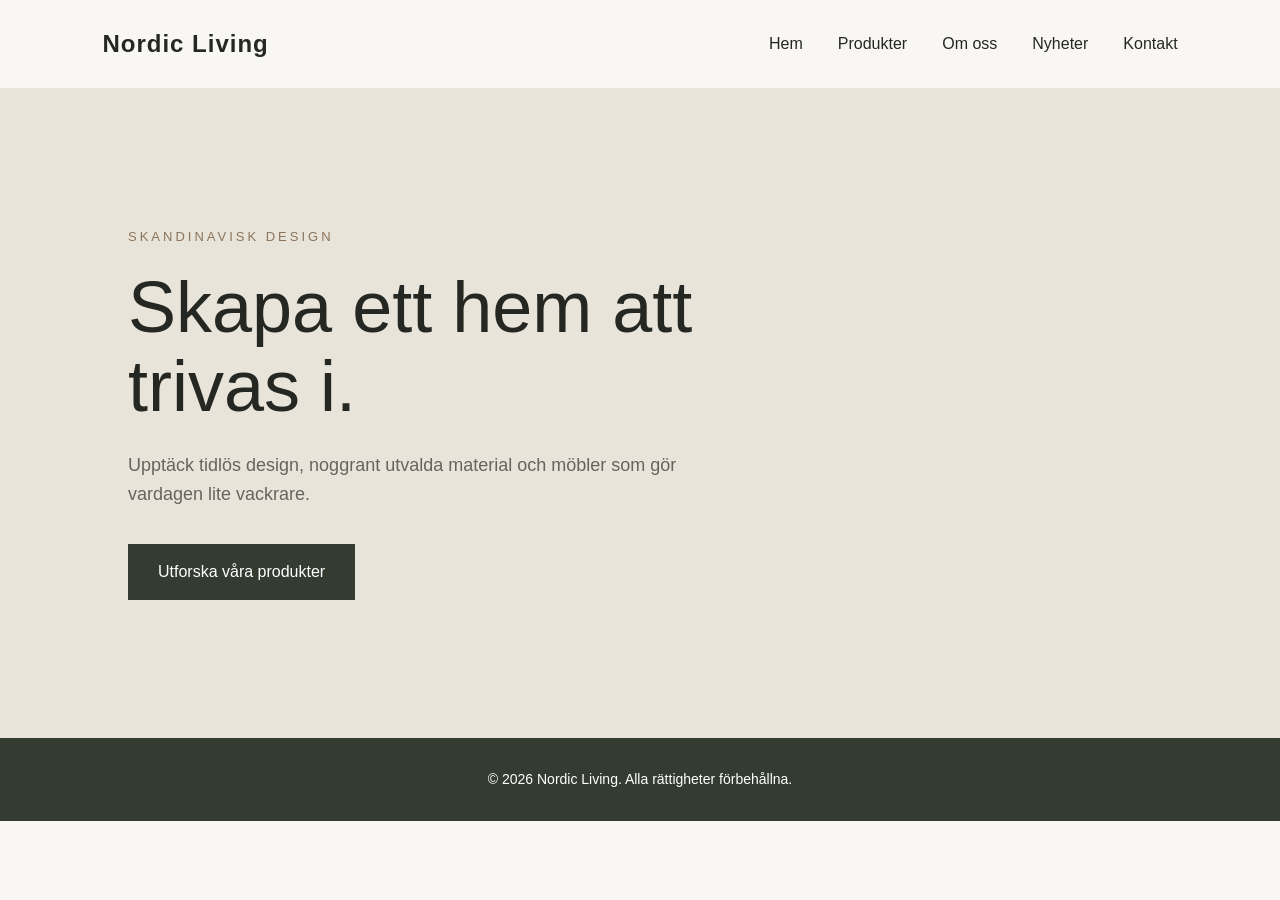
==== index.html @ af5f5e36 "Skapat grundstruktur för startsidan och CSS Lägger till projektstruktur, HTML för startsidan och gru" ====
<!DOCTYPE html>
<html lang="sv">
<head>
    <meta charset="UTF-8">
    <meta name="viewport" content="width=device-width, initial-scale=1.0">
    <meta name="description" content="Nordic Living – Skandinavisk design för moderna hem.">
    <title>Nordic Living | Skandinavisk design</title>

    <link rel="stylesheet" href="assets/css/style.css">
    <link rel="icon" type="image/svg+xml" href="assets/images/favicon.svg">
</head>
<body>

    <header>
        <nav class="main-navigation">
            <a href="index.html" class="logo">Nordic Living</a>

            <ul>
                <li><a href="index.html">Hem</a></li>
                <li><a href="pages/produkter.html">Produkter</a></li>
                <li><a href="pages/om-oss.html">Om oss</a></li>
                <li><a href="pages/nyheter.html">Nyheter</a></li>
                <li><a href="pages/kontakt.html">Kontakt</a></li>
            </ul>
        </nav>
    </header>

    <main>
        <section class="hero">
            <div class="hero-content">
                <p class="eyebrow">Skandinavisk design</p>
                <h1>Skapa ett hem att trivas i.</h1>
                <p>
                    Upptäck tidlös design, noggrant utvalda material
                    och möbler som gör vardagen lite vackrare.
                </p>
                <a href="pages/produkter.html" class="button">
                    Utforska våra produkter
                </a>
            </div>
        </section>
    </main>

    <footer>
        <p>&copy; 2026 Nordic Living. Alla rättigheter förbehållna.</p>
    </footer>

    <script src="assets/js/script.js"></script>
</body>
</html>
---- assets/css/style.css ----
/* ===== Grundinställningar ===== */

* {
    margin: 0;
    padding: 0;
    box-sizing: border-box;
}

body {
    font-family: Arial, sans-serif;
    color: #252822;
    background-color: #f8f7f3;
    line-height: 1.6;
}

a {
    text-decoration: none;
    color: inherit;
}

/* ===== Navigation ===== */

.main-navigation {
    display: flex;
    justify-content: space-between;
    align-items: center;
    padding: 25px 8%;
    background-color: #f8f7f3;
}

.logo {
    font-size: 24px;
    font-weight: bold;
    letter-spacing: 1px;
}

.main-navigation ul {
    display: flex;
    gap: 35px;
    list-style: none;
}

.main-navigation a {
    transition: color 0.3s ease;
}

.main-navigation a:hover {
    color: #9a8065;
}

/* ===== Hero ===== */

.hero {
    min-height: 650px;
    display: flex;
    align-items: center;
    padding: 80px 10%;
    background-color: #e9e4da;
}

.hero-content {
    max-width: 600px;
}

.eyebrow {
    text-transform: uppercase;
    letter-spacing: 3px;
    font-size: 13px;
    color: #8b745b;
    margin-bottom: 20px;
}

.hero h1 {
    font-size: clamp(42px, 6vw, 72px);
    line-height: 1.1;
    margin-bottom: 25px;
    font-weight: 500;
}

.hero-content > p:not(.eyebrow) {
    font-size: 18px;
    color: #66645e;
    margin-bottom: 35px;
}

/* ===== Knappar ===== */

.button {
    display: inline-block;
    padding: 15px 30px;
    background-color: #343c32;
    color: white;
    transition: background-color 0.3s ease;
}

.button:hover {
    background-color: #59664f;
}

/* ===== Footer ===== */

footer {
    padding: 30px 8%;
    text-align: center;
    background-color: #343c32;
    color: white;
    font-size: 14px;
}

/* ===== Responsiv design ===== */

@media (max-width: 768px) {
    .main-navigation {
        flex-direction: column;
        gap: 20px;
    }

    .main-navigation ul {
        flex-wrap: wrap;
        justify-content: center;
        gap: 15px;
    }

    .hero {
        min-height: 550px;
        padding: 60px 7%;
    }
}
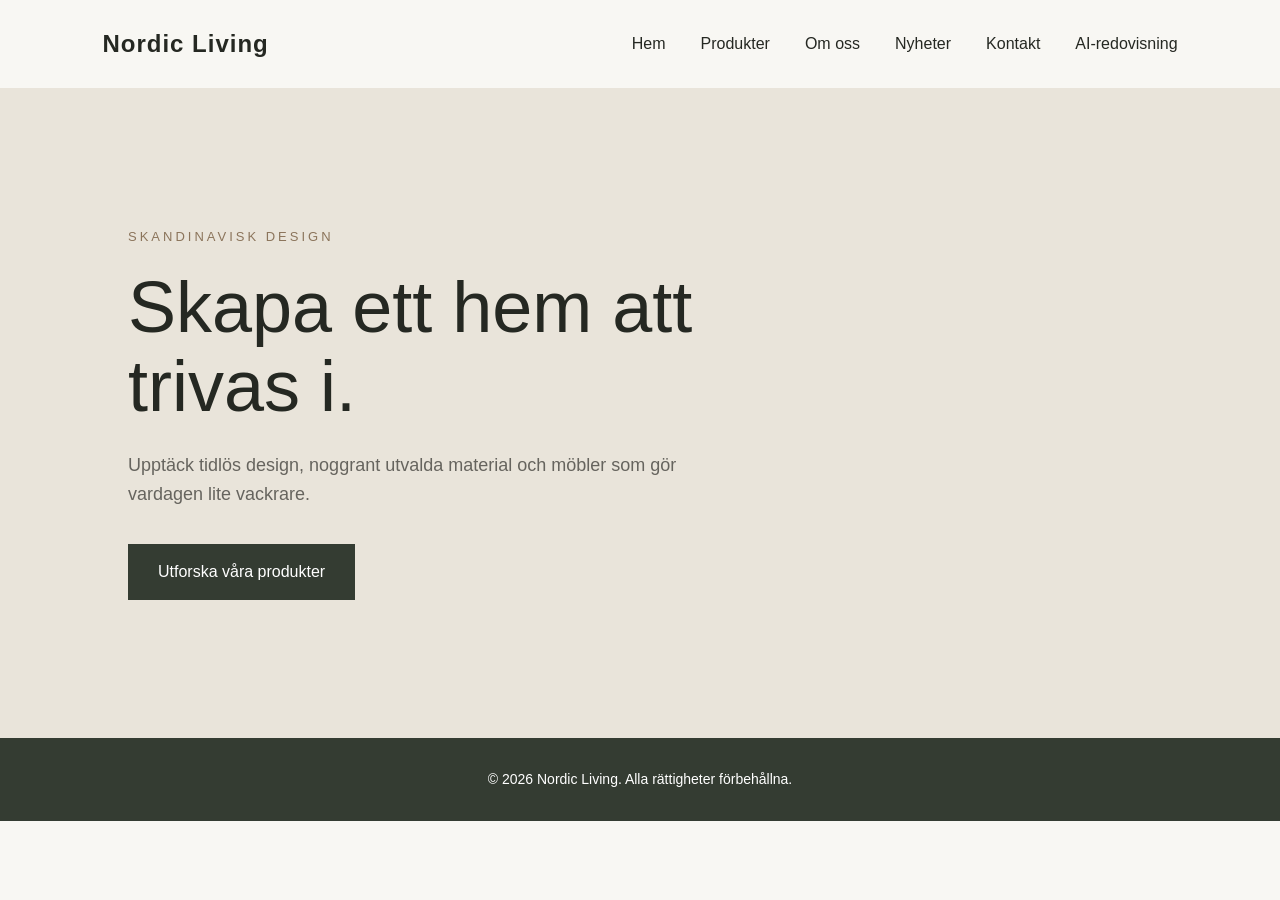
==== commit be65d4c1: "Lagt till bilder, favicon och AI-redovisning Lägger till bilder för produkter, nyheter och personal," ====
--- a/index.html
+++ b/index.html
@@ -21,6 +21,7 @@
                 <li><a href="pages/om-oss.html">Om oss</a></li>
                 <li><a href="pages/nyheter.html">Nyheter</a></li>
                 <li><a href="pages/kontakt.html">Kontakt</a></li>
+                <li><a href="pages/ai-redovisning.html">AI-redovisning</a></li>
             </ul>
         </nav>
     </header>
--- a/assets/css/style.css
+++ b/assets/css/style.css
@@ -125,4 +125,533 @@
         min-height: 550px;
         padding: 60px 7%;
     }
+}
+
+/* ===== Undersidor ===== */
+
+.page-hero {
+    padding: 100px 10%;
+    background-color: #e9e4da;
+}
+
+.page-hero h1 {
+    font-size: clamp(40px, 5vw, 64px);
+    font-weight: 500;
+    margin-bottom: 20px;
+}
+
+.page-hero > p:last-child {
+    max-width: 600px;
+    font-size: 18px;
+    color: #66645e;
+}
+
+/* ===== Produkter ===== */
+
+.products-section {
+    padding: 90px 8%;
+}
+
+.section-heading {
+    text-align: center;
+    margin-bottom: 55px;
+}
+
+.section-heading h2 {
+    font-size: 38px;
+    font-weight: 500;
+}
+
+.product-grid {
+    display: grid;
+    grid-template-columns: repeat(3, 1fr);
+    gap: 30px;
+    max-width: 1300px;
+    margin: 0 auto;
+}
+
+.product-card {
+    background-color: #fff;
+    overflow: hidden;
+    transition: transform 0.3s ease, box-shadow 0.3s ease;
+}
+
+.product-card:hover {
+    transform: translateY(-5px);
+    box-shadow: 0 12px 30px rgba(0, 0, 0, 0.08);
+}
+
+.product-image {
+    height: 320px;
+    overflow: hidden;
+    background-color: #e9e4da;
+}
+
+.product-image img {
+    width: 100%;
+    height: 100%;
+    object-fit: cover;
+    display: block;
+}
+
+.product-info {
+    padding: 25px;
+}
+
+.product-info h3 {
+    font-size: 22px;
+    font-weight: 500;
+    margin-bottom: 10px;
+}
+
+.product-info p {
+    color: #77736c;
+    margin-bottom: 18px;
+}
+
+.product-info span {
+    font-weight: bold;
+    color: #343c32;
+}
+
+/* ===== Responsiv produktlayout ===== */
+
+@media (max-width: 900px) {
+    .product-grid {
+        grid-template-columns: repeat(2, 1fr);
+    }
+}
+
+@media (max-width: 600px) {
+    .page-hero {
+        padding: 70px 7%;
+    }
+
+    .products-section {
+        padding: 60px 7%;
+    }
+
+    .product-grid {
+        grid-template-columns: 1fr;
+    }
+
+    .product-image {
+        height: 280px;
+    }
+}
+
+/* ===== Om oss - Företagspresentation ===== */
+
+.about-story {
+    display: grid;
+    grid-template-columns: 1fr 1fr;
+    align-items: center;
+    gap: 70px;
+    padding: 100px 10%;
+}
+
+.about-text h2 {
+    font-size: clamp(32px, 4vw, 46px);
+    line-height: 1.2;
+    font-weight: 500;
+    margin-bottom: 25px;
+}
+
+.about-text p:not(.eyebrow) {
+    color: #706e67;
+    margin-bottom: 18px;
+    font-size: 16px;
+}
+
+.about-image {
+    height: 480px;
+    overflow: hidden;
+    background-color: #e9e4da;
+}
+
+.about-image img {
+    width: 100%;
+    height: 100%;
+    object-fit: cover;
+    display: block;
+}
+
+/* ===== Värderingar ===== */
+
+.values-section {
+    padding: 90px 8%;
+    background-color: #eeece5;
+}
+
+.values-grid {
+    display: grid;
+    grid-template-columns: repeat(3, 1fr);
+    gap: 30px;
+    max-width: 1200px;
+    margin: 0 auto;
+}
+
+.value-card {
+    padding: 35px;
+    background-color: #f8f7f3;
+}
+
+.value-card h3 {
+    font-size: 23px;
+    font-weight: 500;
+    margin-bottom: 15px;
+}
+
+.value-card p {
+    color: #706e67;
+    line-height: 1.7;
+}
+
+/* ===== Personal ===== */
+
+.team-section {
+    padding: 100px 8%;
+}
+
+.team-grid {
+    display: grid;
+    grid-template-columns: repeat(3, 1fr);
+    gap: 30px;
+    max-width: 1200px;
+    margin: 0 auto;
+}
+
+.team-card {
+    text-align: center;
+}
+
+.team-card img {
+    width: 100%;
+    height: 380px;
+    object-fit: cover;
+    display: block;
+    margin-bottom: 20px;
+    background-color: #e9e4da;
+}
+
+.team-card h3 {
+    font-size: 21px;
+    font-weight: 500;
+    margin-bottom: 5px;
+}
+
+.team-card p {
+    color: #8b745b;
+    font-size: 15px;
+}
+
+/* ===== Responsiv design ===== */
+
+@media (max-width: 900px) {
+    .about-story {
+        gap: 35px;
+        padding: 70px 7%;
+    }
+
+    .about-image {
+        height: 380px;
+    }
+
+    .values-grid,
+    .team-grid {
+        grid-template-columns: repeat(2, 1fr);
+    }
+}
+
+@media (max-width: 600px) {
+    .about-story {
+        grid-template-columns: 1fr;
+        padding: 60px 7%;
+    }
+
+    .about-image {
+        height: 320px;
+    }
+
+    .values-grid,
+    .team-grid {
+        grid-template-columns: 1fr;
+    }
+
+    .values-section,
+    .team-section {
+        padding: 65px 7%;
+    }
+
+    .team-card img {
+        height: 400px;
+    }
+}
+
+/* ===== Nyheter ===== */
+
+.news-section {
+    padding: 90px 8%;
+}
+
+.news-grid {
+    display: grid;
+    grid-template-columns: repeat(3, 1fr);
+    gap: 30px;
+    max-width: 1300px;
+    margin: 0 auto;
+}
+
+.news-card {
+    background-color: #fff;
+    overflow: hidden;
+    transition: transform 0.3s ease, box-shadow 0.3s ease;
+}
+
+.news-card:hover {
+    transform: translateY(-5px);
+    box-shadow: 0 12px 30px rgba(0, 0, 0, 0.08);
+}
+
+.news-card > img {
+    width: 100%;
+    height: 260px;
+    object-fit: cover;
+    display: block;
+}
+
+.news-content {
+    padding: 25px;
+}
+
+.news-content time {
+    display: block;
+    color: #8b745b;
+    font-size: 13px;
+    margin-bottom: 12px;
+}
+
+.news-content h3 {
+    font-size: 22px;
+    line-height: 1.3;
+    font-weight: 500;
+    margin-bottom: 15px;
+}
+
+.news-content p {
+    color: #706e67;
+    font-size: 15px;
+    line-height: 1.7;
+    margin-bottom: 20px;
+}
+
+.read-more {
+    display: inline-block;
+    color: #343c32;
+    font-weight: bold;
+    border-bottom: 1px solid #8b745b;
+    padding-bottom: 4px;
+    transition: color 0.3s ease;
+}
+
+.read-more:hover {
+    color: #9a8065;
+}
+
+/* ===== Responsiv nyhetslayout ===== */
+
+@media (max-width: 900px) {
+    .news-grid {
+        grid-template-columns: repeat(2, 1fr);
+    }
+}
+
+@media (max-width: 600px) {
+    .news-section {
+        padding: 60px 7%;
+    }
+
+    .news-grid {
+        grid-template-columns: 1fr;
+    }
+
+    .news-card > img {
+        height: 240px;
+    }
+}
+
+/* ===== Kontakt ===== */
+
+.contact-section {
+    display: grid;
+    grid-template-columns: 0.8fr 1.2fr;
+    gap: 80px;
+    padding: 100px 10%;
+    max-width: 1500px;
+    margin: 0 auto;
+}
+
+.contact-information h2,
+.contact-form-container h2 {
+    font-size: 32px;
+    font-weight: 500;
+    margin-bottom: 20px;
+}
+
+.contact-information > p:not(.eyebrow) {
+    color: #706e67;
+    margin-bottom: 35px;
+    line-height: 1.8;
+}
+
+.contact-detail {
+    margin-bottom: 25px;
+}
+
+.contact-detail h3 {
+    font-size: 16px;
+    font-weight: 600;
+    margin-bottom: 5px;
+}
+
+.contact-detail p,
+.contact-detail a {
+    color: #706e67;
+    font-size: 15px;
+}
+
+/* ===== Kontaktformulär ===== */
+
+.contact-form-container {
+    background-color: #eeece5;
+    padding: 45px;
+}
+
+.contact-form {
+    display: flex;
+    flex-direction: column;
+    gap: 22px;
+}
+
+.form-group {
+    display: flex;
+    flex-direction: column;
+    gap: 8px;
+}
+
+.form-group label {
+    font-size: 14px;
+    font-weight: 600;
+}
+
+.form-group input,
+.form-group select,
+.form-group textarea {
+    width: 100%;
+    padding: 14px 16px;
+    border: 1px solid #d5d1c8;
+    background-color: #f8f7f3;
+    color: #252822;
+    font-family: inherit;
+    font-size: 15px;
+    outline: none;
+    transition: border-color 0.3s ease;
+}
+
+.form-group input:focus,
+.form-group select:focus,
+.form-group textarea:focus {
+    border-color: #8b745b;
+}
+
+.form-group textarea {
+    resize: vertical;
+    min-height: 140px;
+}
+
+.form-consent {
+    display: flex;
+    align-items: flex-start;
+    gap: 10px;
+}
+
+.form-consent input {
+    margin-top: 5px;
+    accent-color: #343c32;
+}
+
+.form-consent label {
+    font-size: 13px;
+    color: #706e67;
+    line-height: 1.5;
+}
+
+.contact-form button {
+    border: none;
+    font-family: inherit;
+    font-size: 15px;
+    cursor: pointer;
+    align-self: flex-start;
+}
+
+/* ===== Responsiv kontaktlayout ===== */
+
+@media (max-width: 900px) {
+    .contact-section {
+        grid-template-columns: 1fr;
+        gap: 50px;
+        padding: 70px 7%;
+    }
+}
+
+@media (max-width: 600px) {
+    .contact-section {
+        padding: 55px 6%;
+    }
+
+    .contact-form-container {
+        padding: 25px 20px;
+    }
+
+    .contact-information h2,
+    .contact-form-container h2 {
+        font-size: 27px;
+    }
+
+    .contact-form button {
+        width: 100%;
+    }
+}
+
+/* ===== AI-redovisning ===== */
+
+.ai-content {
+    display: block;
+    max-width: 850px;
+    margin: 0 auto;
+    padding: 70px 25px;
+}
+
+.ai-content h2 {
+    font-size: 28px;
+    font-weight: 500;
+    margin-bottom: 18px;
+    margin-top: 35px;
+    text-align: left;
+}
+
+.ai-content h2:first-child {
+    margin-top: 0;
+}
+
+.ai-content p,
+.ai-content ul {
+    text-align: left;
+    color: #706e67;
+    margin-bottom: 20px;
+    line-height: 1.8;
+}
+
+.ai-content ul {
+    padding-left: 25px;
 }
